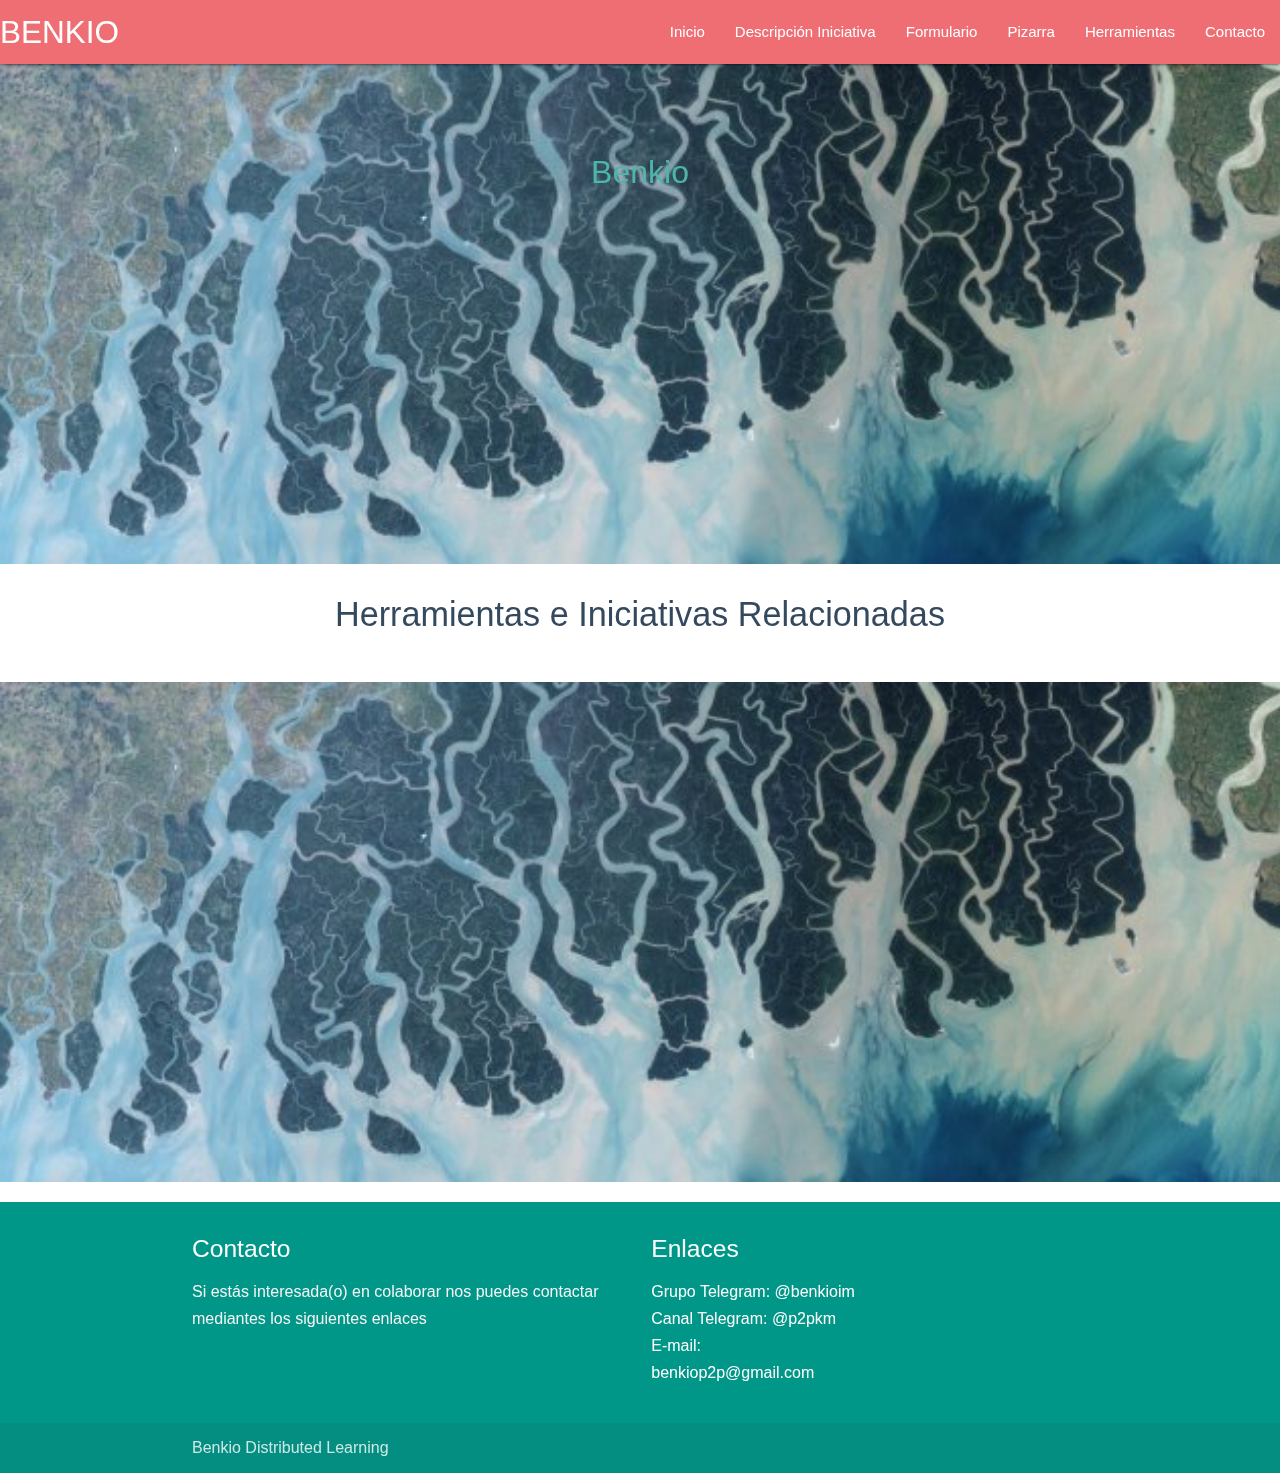
==== herramientas.html @ b796497b "t4" ====
<!doctype html>
<html>

<head>
    <link href="css/materialize.css" rel="stylesheet">
    <link href="css/layout.css" rel="stylesheet">
    <link href="css/pure-min.css" rel="stylesheet">
</head>

<body>
    <div class="header">
        <nav>
            <div class="nav-wrapper">
                <a href="index.html" class="brand-logo">BENKIO</a>
                <ul id="nav-mobile" class="right hide-on-med-and-down">
                    <li><a href="index.html">Inicio</a></li>
                    <li><a href="iniciativa.html">Descripción Iniciativa</a></li>
                    <li><a href="index.html">Formulario</a></li>
                    <li><a href="index.html">Pizarra</a></li>
                    <li><a href="herramientas.html">Herramientas</a></li>
                    <li><a href="#contacto">Contacto</a></li>
                </ul>
            </div>
        </nav>
    </div>

    <div id="index-banner" class="parallax-container">
        <div class="section no-pad-bot">
            <div class="container">
                <br><br>
                <h1 class="header center teal-text text-lighten-2">Benkio</h1>
                <div class="row center">
                </div>
                <br><br>
            </div>
        </div>
        <div class="parallax"><img src="img/background1.jpg"></div>
    </div>
    <div class="container">
        <div class="section">

            <!--   Icon Section   -->
            <div class="row">
                <div class="col s12 center">
                    <h4>Herramientas e Iniciativas Relacionadas</h4>
                </div>
            </div>

        </div>
    </div>
    <div class="parallax-container valign-wrapper">
        <div class="section no-pad-bot">
            <div class="container">
                <div class="row center">
                    <h5 class="header col s12 light"></h5>
                </div>
            </div>
        </div>
        <div class="parallax"><img src="img/background1.jpg" alt="Unsplashed background img 3"></div>
    </div>
    <footer class="page-footer teal">
        <div class="container">
            <div class="row">
                <div class="col l6 s12">
                    <h5 id="contacto" class="white-text">Contacto</h5>
                    <p class="grey-text text-lighten-4"> Si estás interesada(o) en colaborar nos puedes contactar mediantes los siguientes enlaces</p>


                </div>
                <div class="col l3 s12">
                    <h5 class="white-text">Enlaces</h5>
                    <ul>
                        <li><a class="white-text" href="#!">Grupo Telegram: @benkioim </a></li>
                        <li><a class="white-text" href="#!">Canal Telegram: @p2pkm </a></li>
                        <li><a class="white-text" href="#!">E-mail: benkiop2p@gmail.com </a></li>
                    </ul>
                </div>
            </div>
        </div>
        </div>
        <div class="footer-copyright">
            <div class="container">
                Benkio Distributed Learning
            </div>
        </div>
    </footer>


    <!--  Scripts-->
    <script src="js/jquery.js"></script>
    <script src="js/materialize.js"></script>
    <script src="js/init.js"></script>
    <script src=""></script>
</body>

</html>
---- css/layout.css ----
* {
    -webkit-box-sizing: border-box;
    -moz-box-sizing: border-box;
    box-sizing: border-box;
}

/*
 * -- BASE STYLES --
 * Most of these are inherited from Base, but I want to change a few.
 */
body {
    line-height: 1.7em;
    color: #7f8c8d;
    font-size: 13px;
}

h1,
h2,
h3,
h4,
h5,
h6,
label {
    color: #34495e;
}

.pure-img-responsive {
    max-width: 100%;
    height: auto;
}

/*
 * -- LAYOUT STYLES --
 * These are some useful classes which I will need
 */
.l-box {
    padding: 1em;
}

.l-box-lrg {
    padding: 2em;
    border-bottom: 1px solid rgba(0,0,0,0.1);
}

.is-center {
    text-align: center;
}



/*
 * -- PURE FORM STYLES --
 * Style the form inputs and labels
 */
.pure-form label {
    margin: 1em 0 0;
    font-weight: bold;
    font-size: 100%;
}

.pure-form input[type] {
    border: 2px solid #ddd;
    box-shadow: none;
    font-size: 100%;
    width: 100%;
    margin-bottom: 1em;
}

/*
 * -- PURE BUTTON STYLES --
 * I want my pure-button elements to look a little different
 */
.pure-button {
    background-color: #1f8dd6;
    color: white;
    padding: 0.5em 2em;
    border-radius: 5px;
}

a.pure-button-primary {
    background: white;
    color: #1f8dd6;
    border-radius: 5px;
    font-size: 120%;
}


/*
 * -- MENU STYLES --
 * I want to customize how my .pure-menu looks at the top of the page
 */

.home-menu {
    padding: 0.5em;
    text-align: center;
    box-shadow: 0 1px 1px rgba(0,0,0, 0.10);
}
.home-menu {
    background: #2d3e50;
}
.pure-menu.pure-menu-fixed {
    /* Fixed menus normally have a border at the bottom. */
    border-bottom: none;
    /* I need a higher z-index here because of the scroll-over effect. */
    z-index: 4;
}

.home-menu .pure-menu-heading {
    color: white;
    font-weight: 400;
    font-size: 120%;
}

.home-menu .pure-menu-selected a {
    color: white;
}

.home-menu a {
    color: #6FBEF3;
}
.home-menu li a:hover,
.home-menu li a:focus {
    background: none;
    border: none;
    color: #AECFE5;
}


/*
 * -- SPLASH STYLES --
 * This is the blue top section that appears on the page.
 */

.splash-container {
    background: #1f8dd6;
    z-index: 1;
    overflow: hidden;
    /* The following styles are required for the "scroll-over" effect */
    width: 100%;
    height: 88%;
    top: 0;
    left: 0;
    position: fixed !important;
}

.splash {
    /* absolute center .splash within .splash-container */
    width: 80%;
    height: 50%;
    margin: auto;
    position: absolute;
    top: 100px; left: 0; bottom: 0; right: 0;
    text-align: center;
    text-transform: uppercase;
}

/* This is the main heading that appears on the blue section */
.splash-head {
    font-size: 20px;
    font-weight: bold;
    color: white;
    border: 3px solid white;
    padding: 1em 1.6em;
    font-weight: 100;
    border-radius: 5px;
    line-height: 1em;
}

/* This is the subheading that appears on the blue section */
.splash-subhead {
    color: white;
    letter-spacing: 0.05em;
    opacity: 0.8;
}

/*
 * -- CONTENT STYLES --
 * This represents the content area (everything below the blue section)
 */
.content-wrapper {
    /* These styles are required for the "scroll-over" effect */
    position: absolute;
    top: 87%;
    width: 100%;
    min-height: 12%;
    z-index: 2;
    background: white;

}

/* This is the class used for the main content headers (<h2>) */
.content-head {
    font-weight: 400;
    text-transform: uppercase;
    letter-spacing: 0.1em;
    margin: 2em 0 1em;
}

/* This is a modifier class used when the content-head is inside a ribbon */
.content-head-ribbon {
    color: white;
}

/* This is the class used for the content sub-headers (<h3>) */
.content-subhead {
    color: #1f8dd6;
}
    .content-subhead i {
        margin-right: 7px;
    }

/* This is the class used for the dark-background areas. */
.ribbon {
    background: #2d3e50;
    color: #aaa;
}

/* This is the class used for the footer */
.footer {
    background: #111;
}

/*
 * -- TABLET (AND UP) MEDIA QUERIES --
 * On tablets and other medium-sized devices, we want to customize some
 * of the mobile styles.
 */
@media (min-width: 48em) {

    /* We increase the body font size */
    body {
        font-size: 16px;
    }
    /* We want to give the content area some more padding */
    .content {
        padding: 1em;
    }

    /* We can align the menu header to the left, but float the
    menu items to the right. */
    .home-menu {
        text-align: left;
    }
        .home-menu ul {
            float: right;
        }

    /* We increase the height of the splash-container */
/*    .splash-container {
        height: 500px;
    }*/

    /* We decrease the width of the .splash, since we have more width
    to work with */
    .splash {
        width: 50%;
        height: 50%;
    }

    .splash-head {
        font-size: 250%;
    }


    /* We remove the border-separator assigned to .l-box-lrg */
    .l-box-lrg {
        border: none;
    }

}

/*
 * -- DESKTOP (AND UP) MEDIA QUERIES --
 * On desktops and other large devices, we want to over-ride some
 * of the mobile and tablet styles.
 */
@media (min-width: 78em) {
    /* We increase the header font size even more */
    .splash-head {
        font-size: 300%;
    }
}
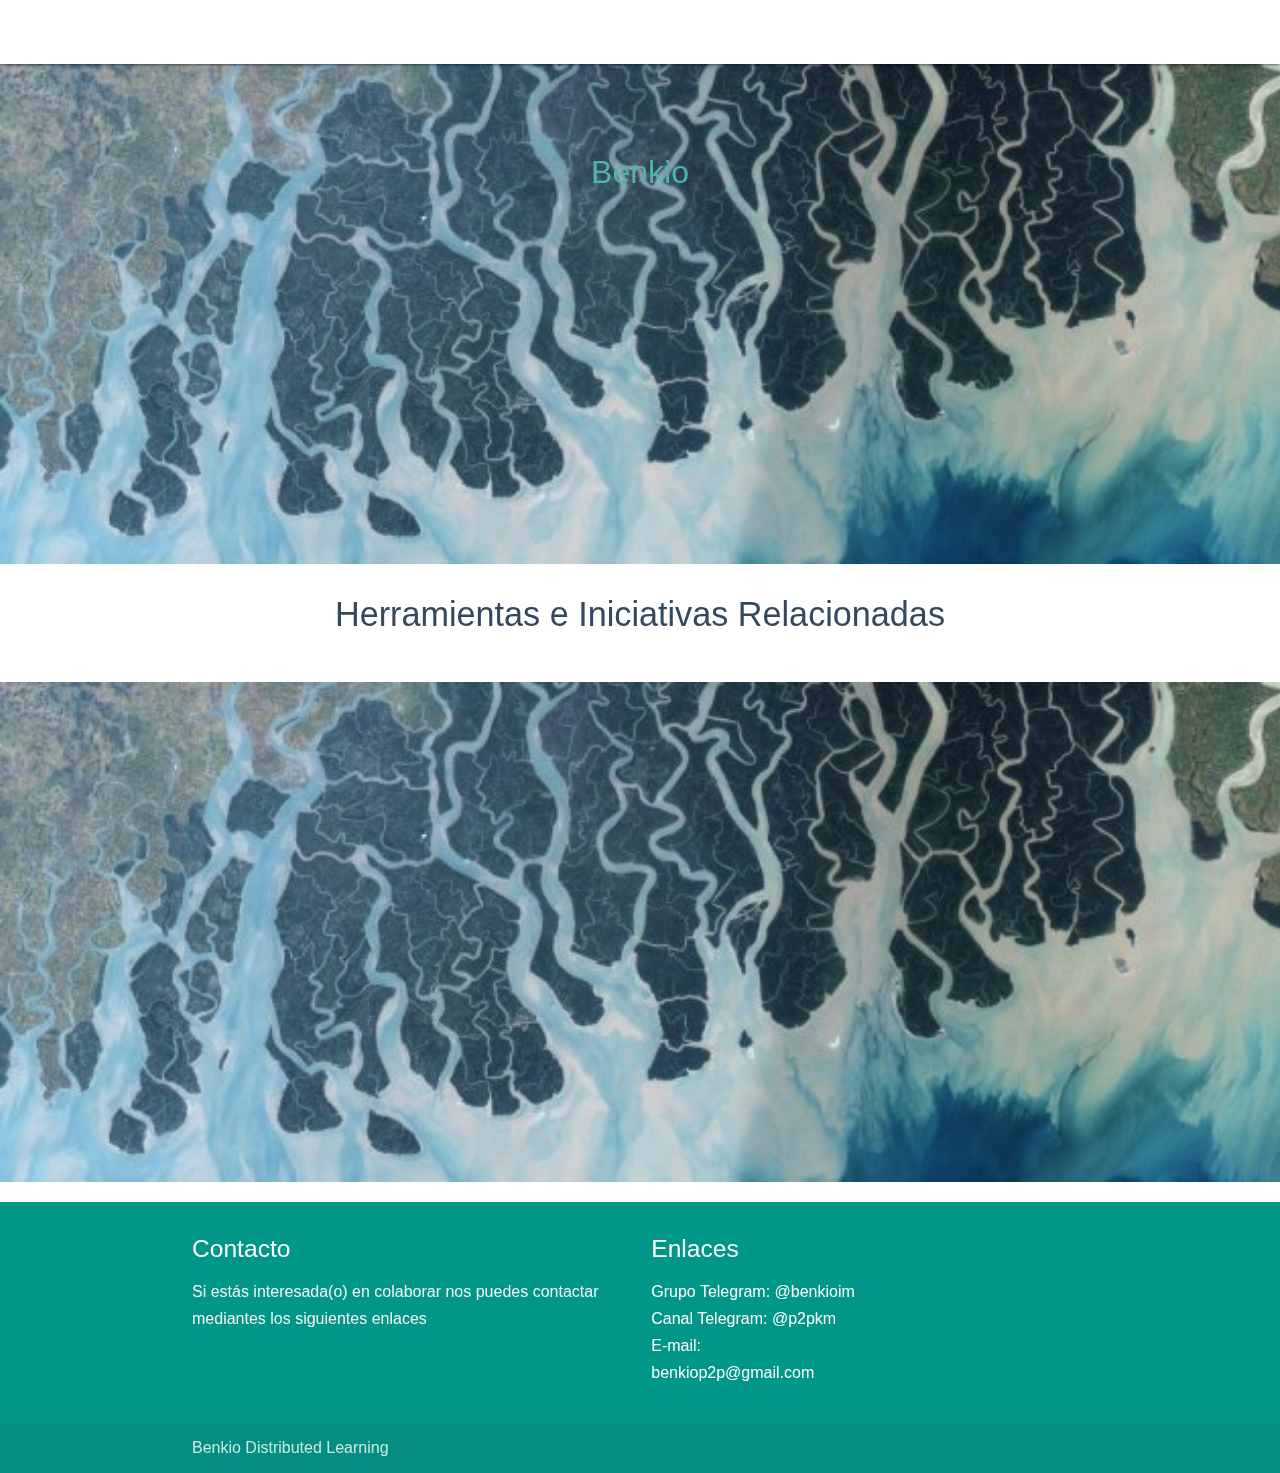
==== commit d91fc97f: "t4" ====
--- a/herramientas.html
+++ b/herramientas.html
@@ -9,19 +9,30 @@
 
 <body>
     <div class="header">
-        <nav>
-            <div class="nav-wrapper">
-                <a href="index.html" class="brand-logo">BENKIO</a>
-                <ul id="nav-mobile" class="right hide-on-med-and-down">
-                    <li><a href="index.html">Inicio</a></li>
-                    <li><a href="iniciativa.html">Descripción Iniciativa</a></li>
-                    <li><a href="index.html">Formulario</a></li>
-                    <li><a href="index.html">Pizarra</a></li>
-                    <li><a href="herramientas.html">Herramientas</a></li>
-                    <li><a href="#contacto">Contacto</a></li>
-                </ul>
-            </div>
-        </nav>
+      <nav class="white" role="navigation">
+          <div class="nav-wrapper container">
+              <ul class="right hide-on-med-and-down">
+                  <ul id="nav-mobile" class="right hide-on-med-and-down">
+                      <li><a href="index.html">Inicio</a></li>
+                      <li><a href="iniciativa.html">Descripción Iniciativa</a></li>
+                      <li><a href="#formulario">Formulario</a></li>
+                      <li><a href="#tPizarra">Pizarra</a></li>
+                      <li><a href="herramientas.html">Herramientas</a></li>
+                      <li><a href="#contacto">Contacto</a></li>
+                  </ul>
+              </ul>
+
+              <ul id="nav-mobile" class="side-nav">
+                  <li><a href="index.html">Inicio</a></li>
+                  <li><a href="iniciativa.html">Descripción Iniciativa</a></li>
+                  <li><a href="#formulario">Formulario</a></li>
+                  <li><a href="#tPizarra">Pizarra</a></li>
+                  <li><a href="herramientas.html">Herramientas</a></li>
+                  <li><a href="#contacto">Contacto</a></li>
+              </ul>
+              <a href="#" data-activates="nav-mobile" class="button-collapse"><i class="material-icons">menu</i></a>
+          </div>
+      </nav>
     </div>
 
     <div id="index-banner" class="parallax-container">
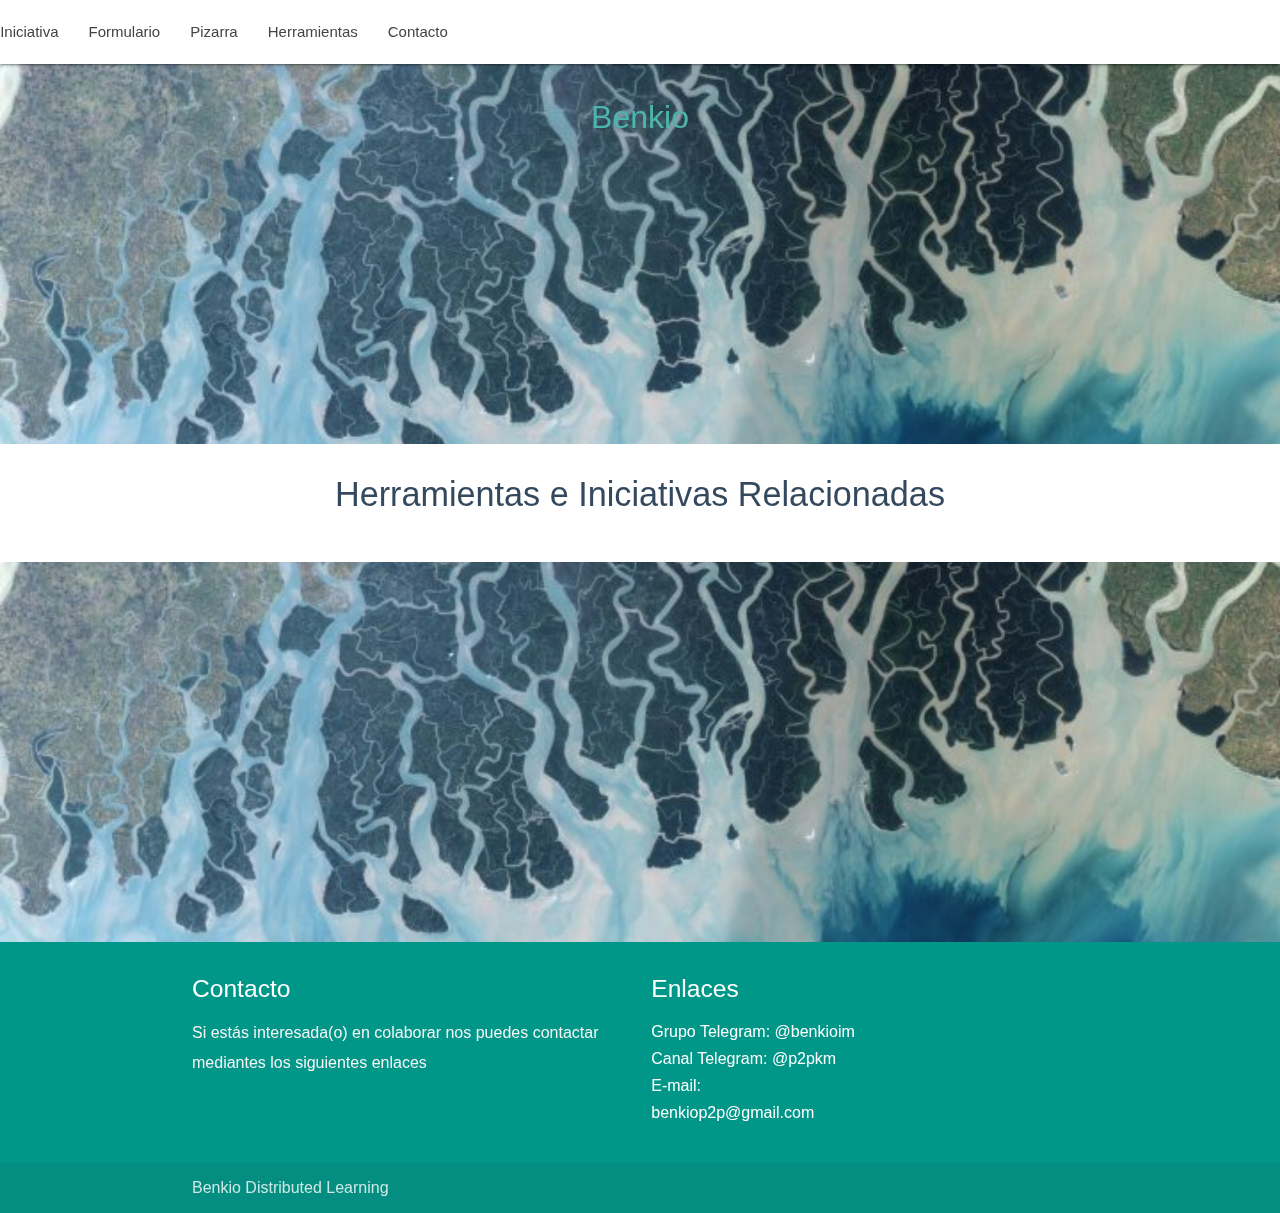
==== commit 12325a89: "t4" ====
--- a/herramientas.html
+++ b/herramientas.html
@@ -5,6 +5,8 @@
     <link href="css/materialize.css" rel="stylesheet">
     <link href="css/layout.css" rel="stylesheet">
     <link href="css/pure-min.css" rel="stylesheet">
+    <link href="css/style.css" type="text/css" rel="stylesheet" media="screen,projection" />
+    <link href="https://fonts.googleapis.com/icon?family=Material+Icons" rel="stylesheet">
 </head>
 
 <body>
--- a/css/style.css
+++ b/css/style.css
@@ -0,0 +1,57 @@
+/* Custom Stylesheet */
+/**
+ * Use this file to override Materialize files so you can update
+ * the core Materialize files in the future
+ *
+ * Made By MaterializeCSS.com
+ */
+
+nav ul a,
+nav .brand-logo {
+  color: #444;
+}
+
+p {
+  line-height: 2rem;
+}
+
+.button-collapse {
+  color: #26a69a;
+}
+
+.parallax-container {
+  min-height: 380px;
+  line-height: 0;
+  height: auto;
+  color: rgba(255,255,255,.9);
+}
+  .parallax-container .section {
+    width: 100%;
+  }
+
+@media only screen and (max-width : 992px) {
+  .parallax-container .section {
+    position: absolute;
+    top: 40%;
+  }
+  #index-banner .section {
+    top: 10%;
+  }
+}
+
+@media only screen and (max-width : 600px) {
+  #index-banner .section {
+    top: 0;
+  }
+}
+
+.icon-block {
+  padding: 0 15px;
+}
+.icon-block .material-icons {
+  font-size: inherit;
+}
+
+footer.page-footer {
+  margin: 0;
+}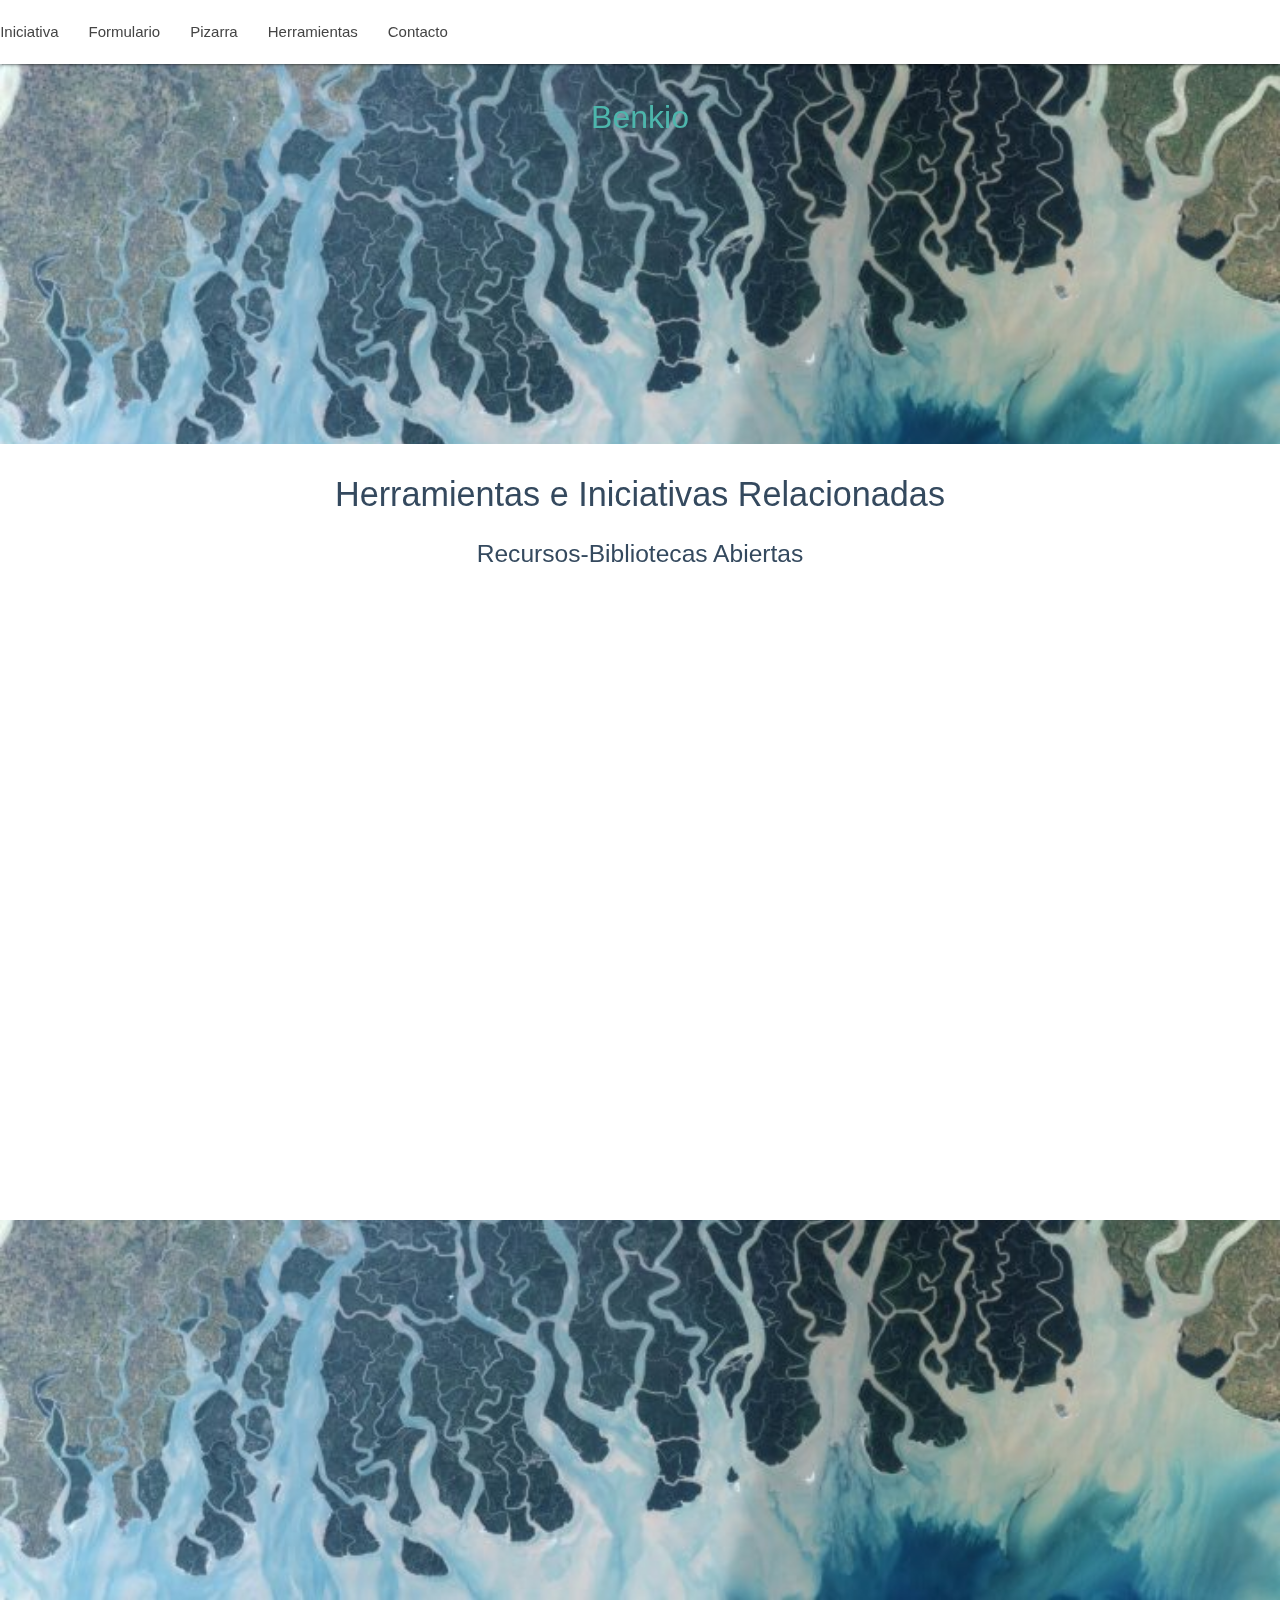
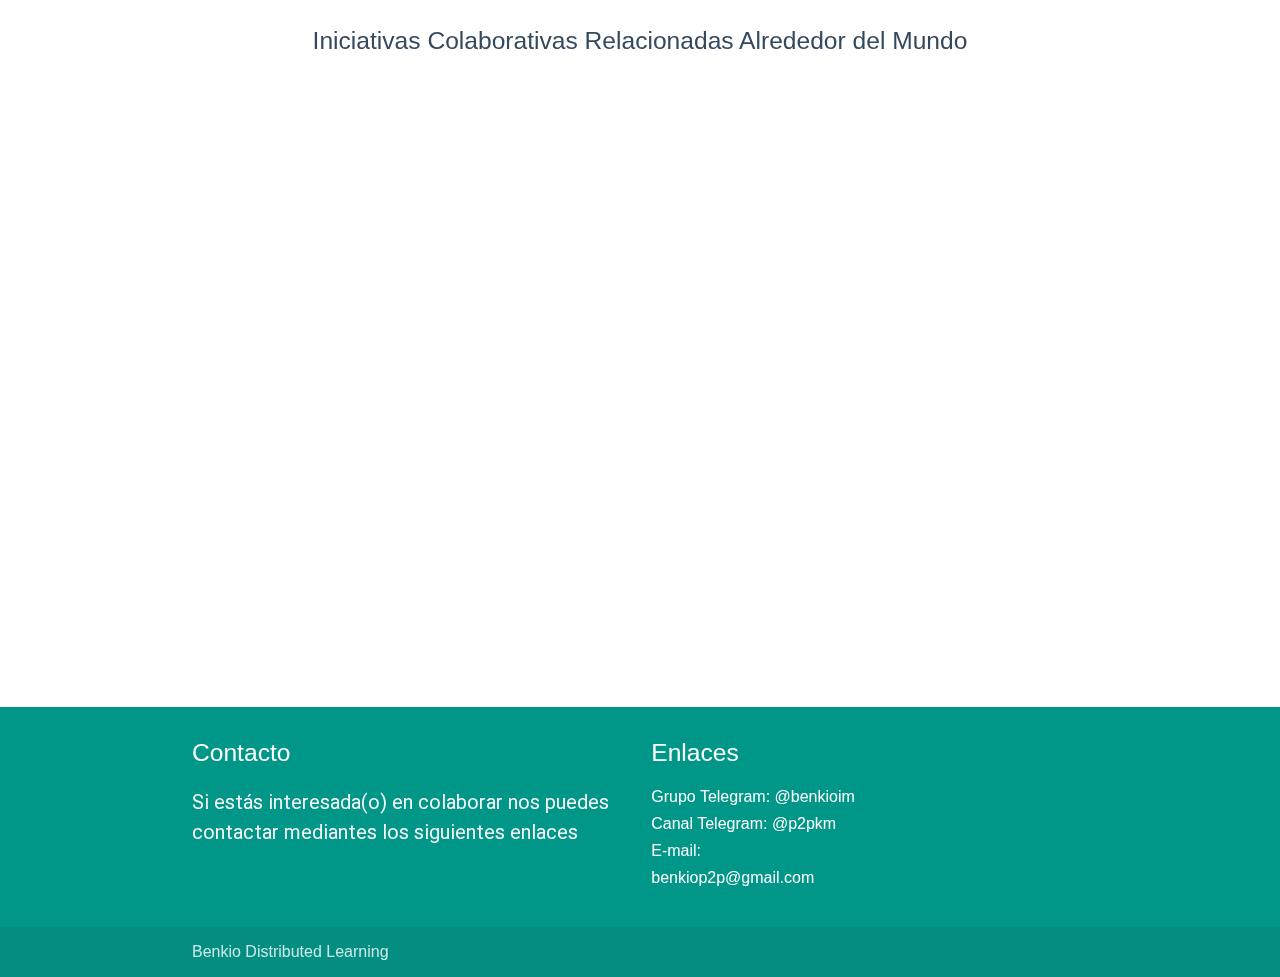
==== commit d4c18eb4: "upwardspiral" ====
--- a/herramientas.html
+++ b/herramientas.html
@@ -11,30 +11,30 @@
 
 <body>
     <div class="header">
-      <nav class="white" role="navigation">
-          <div class="nav-wrapper container">
-              <ul class="right hide-on-med-and-down">
-                  <ul id="nav-mobile" class="right hide-on-med-and-down">
-                      <li><a href="index.html">Inicio</a></li>
-                      <li><a href="iniciativa.html">Descripción Iniciativa</a></li>
-                      <li><a href="#formulario">Formulario</a></li>
-                      <li><a href="#tPizarra">Pizarra</a></li>
-                      <li><a href="herramientas.html">Herramientas</a></li>
-                      <li><a href="#contacto">Contacto</a></li>
-                  </ul>
-              </ul>
+        <nav class="white" role="navigation">
+            <div class="nav-wrapper container">
+                <ul class="right hide-on-med-and-down">
+                    <ul id="nav-mobile" class="right hide-on-med-and-down">
+                        <li><a href="index.html">Inicio</a></li>
+                        <li><a href="iniciativa.html">Descripción Iniciativa</a></li>
+                        <li><a href="index.html#formulario">Formulario</a></li>
+                        <li><a href="index.html#tPizarra">Pizarra</a></li>
+                        <li><a href="herramientas.html">Herramientas</a></li>
+                        <li><a href="#contacto">Contacto</a></li>
+                    </ul>
+                </ul>
 
-              <ul id="nav-mobile" class="side-nav">
-                  <li><a href="index.html">Inicio</a></li>
-                  <li><a href="iniciativa.html">Descripción Iniciativa</a></li>
-                  <li><a href="#formulario">Formulario</a></li>
-                  <li><a href="#tPizarra">Pizarra</a></li>
-                  <li><a href="herramientas.html">Herramientas</a></li>
-                  <li><a href="#contacto">Contacto</a></li>
-              </ul>
-              <a href="#" data-activates="nav-mobile" class="button-collapse"><i class="material-icons">menu</i></a>
-          </div>
-      </nav>
+                <ul id="nav-mobile" class="side-nav">
+                    <li><a href="index.html">Inicio</a></li>
+                    <li><a href="iniciativa.html">Descripción Iniciativa</a></li>
+                    <li><a href="index.html#formulario">Formulario</a></li>
+                    <li><a href="index.html#tPizarra">Pizarra</a></li>
+                    <li><a href="herramientas.html">Herramientas</a></li>
+                    <li><a href="#contacto">Contacto</a></li>
+                </ul>
+                <a href="#" data-activates="nav-mobile" class="button-collapse"><i class="material-icons">menu</i></a>
+            </div>
+        </nav>
     </div>
 
     <div id="index-banner" class="parallax-container">
@@ -51,14 +51,14 @@
     </div>
     <div class="container">
         <div class="section">
-
-            <!--   Icon Section   -->
             <div class="row">
                 <div class="col s12 center">
                     <h4>Herramientas e Iniciativas Relacionadas</h4>
+                    <h5 class="header col s12 light">Recursos-Bibliotecas Abiertas</h5>
+                    <iframe height="600px" width="100%" style="border:none;" src="https://view-awesome-table.com/-KWX3rG6NI2qfZZIIPnu/view"></iframe>
                 </div>
+
             </div>
-
         </div>
     </div>
     <div class="parallax-container valign-wrapper">
@@ -70,6 +70,17 @@
             </div>
         </div>
         <div class="parallax"><img src="img/background1.jpg" alt="Unsplashed background img 3"></div>
+    </div>
+    <div class="container">
+        <div class="section">
+            <div class="row">
+                <div class="col s12 center">
+                    <h5 class="header col s12 light">Iniciativas Colaborativas Relacionadas Alrededor del Mundo</h5>
+                    <iframe height="600px" width="100%" style="border:none;" src="https://view-awesome-table.com/-KWX6R7lTR0MB8az3wIQ/view"></iframe>
+                </div>
+
+            </div>
+        </div>
     </div>
     <footer class="page-footer teal">
         <div class="container">
--- a/css/style.css
+++ b/css/style.css
@@ -12,7 +12,15 @@
 }
 
 p {
-  line-height: 2rem;
+  line-height: 150%;
+  font-family: "Roboto";
+  font-style: normal;
+  font-size: 20px;
+  color: black;
+}
+
+q {
+  font-style: italic;
 }
 
 .button-collapse {
@@ -54,4 +62,8 @@
 
 footer.page-footer {
   margin: 0;
-}+}
+
+ul{
+  list-style-type:none;
+}
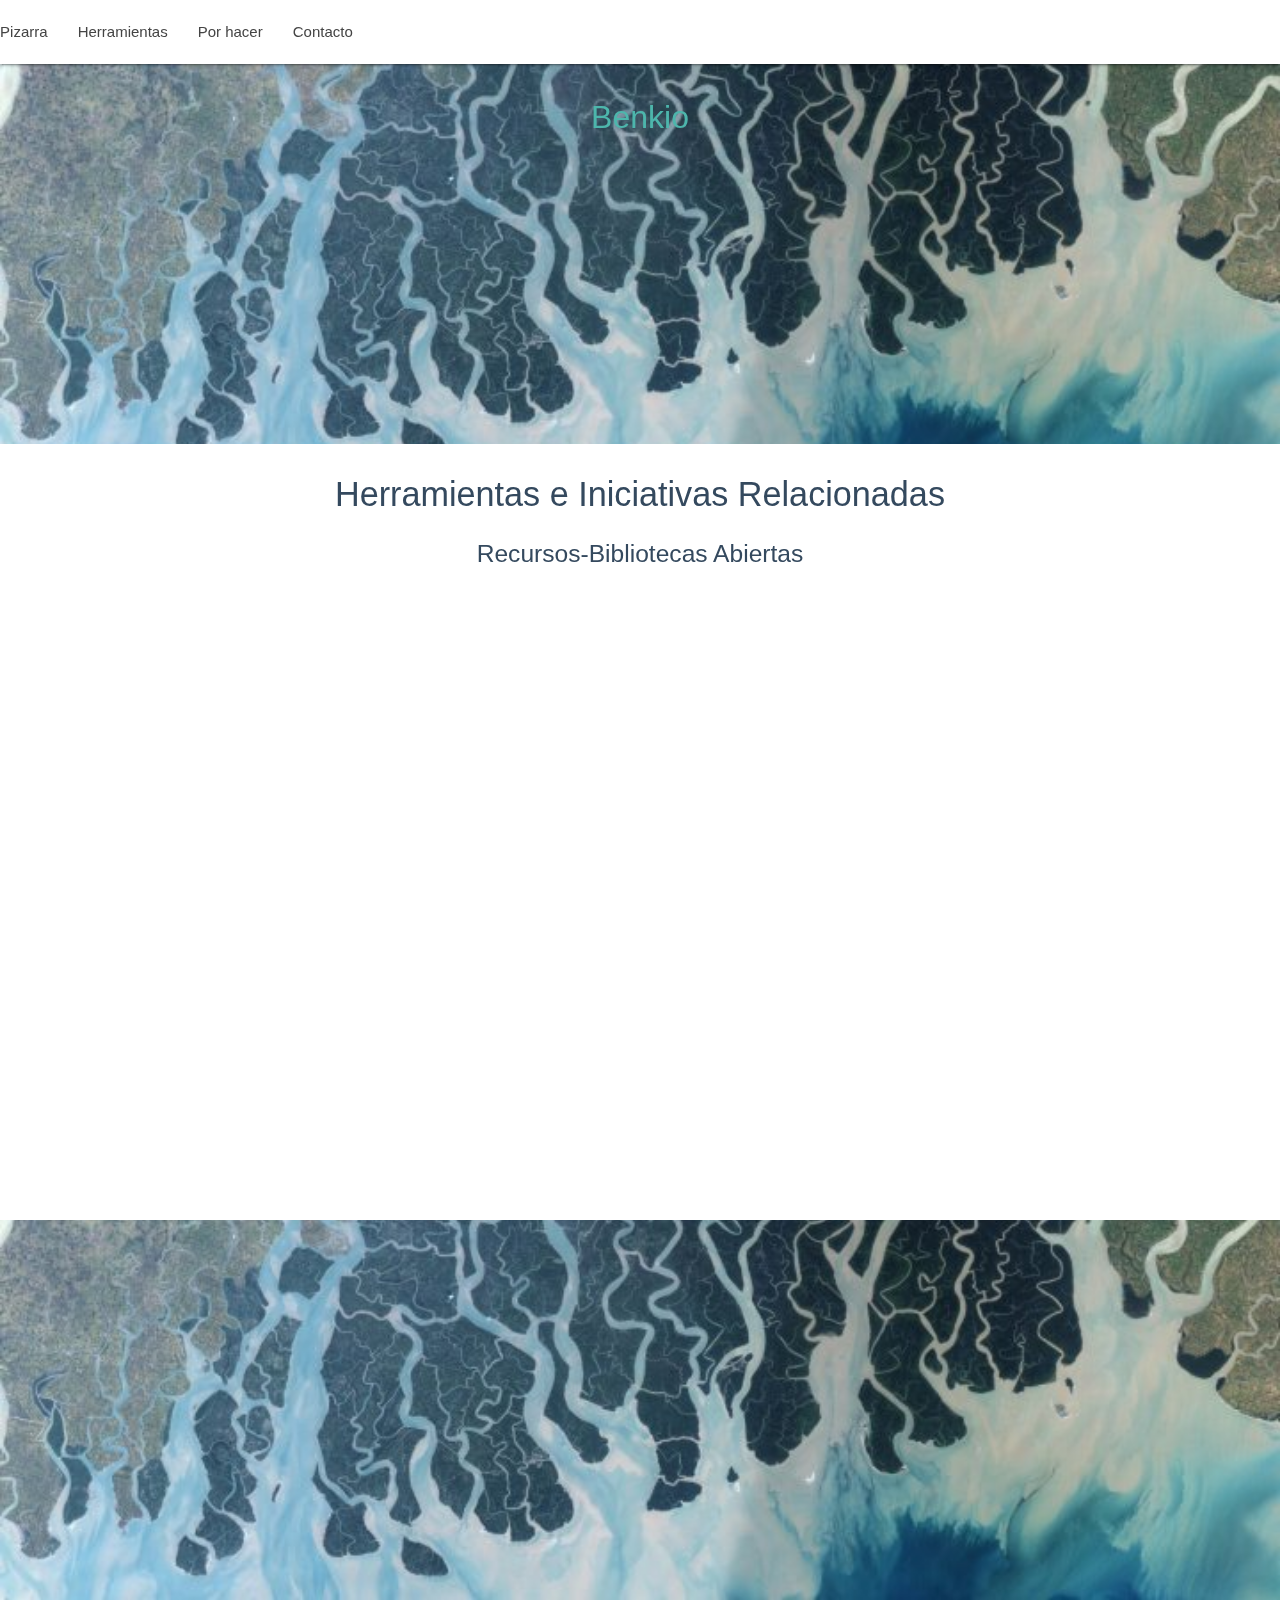
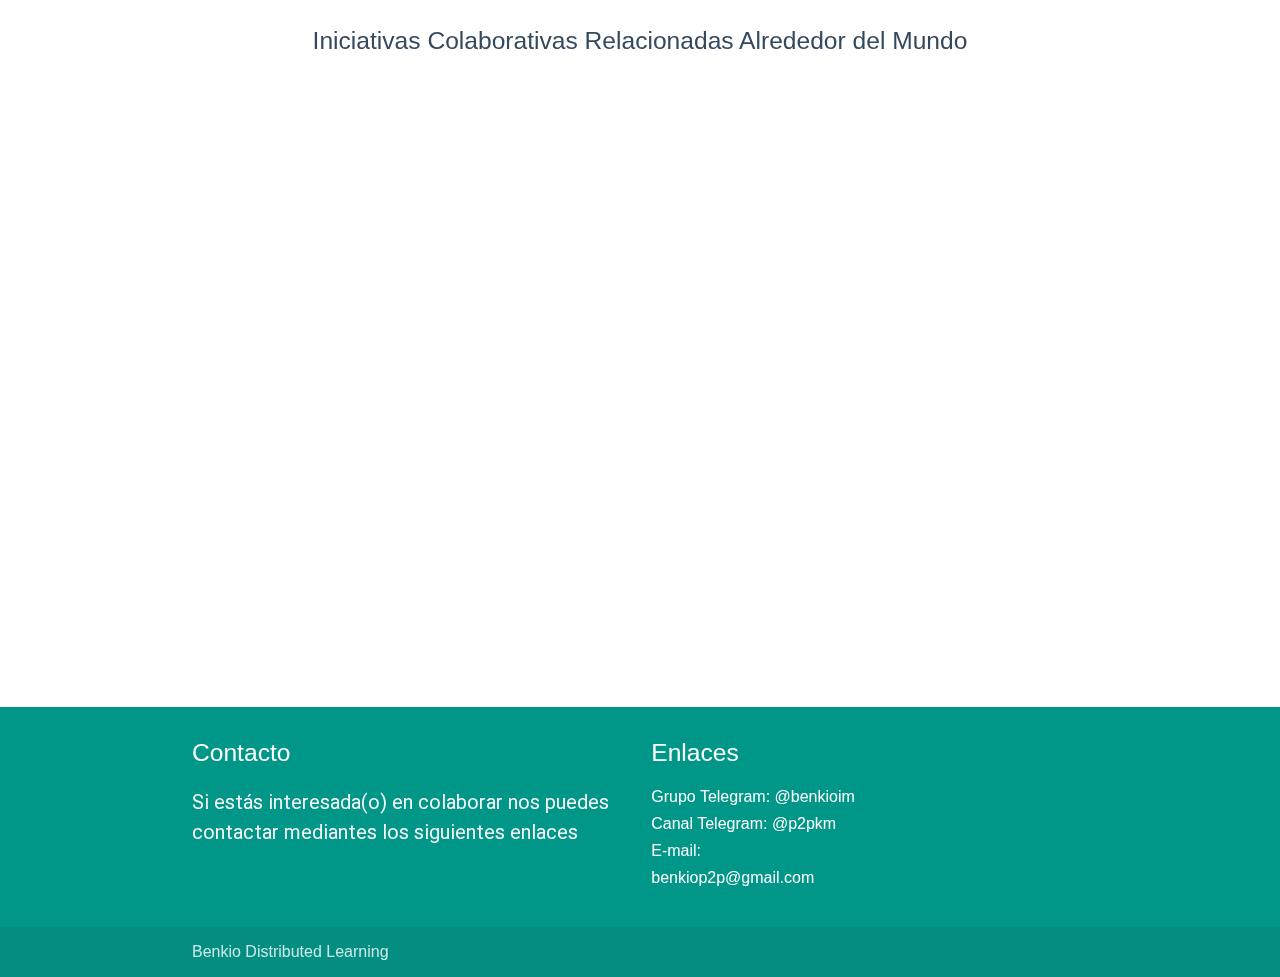
==== commit b81cc4c2: "upwardspiral" ====
--- a/herramientas.html
+++ b/herramientas.html
@@ -20,6 +20,7 @@
                         <li><a href="index.html#formulario">Formulario</a></li>
                         <li><a href="index.html#tPizarra">Pizarra</a></li>
                         <li><a href="herramientas.html">Herramientas</a></li>
+                                        <li><a href="todo.html">Por hacer</a></li>
                         <li><a href="#contacto">Contacto</a></li>
                     </ul>
                 </ul>
@@ -30,6 +31,7 @@
                     <li><a href="index.html#formulario">Formulario</a></li>
                     <li><a href="index.html#tPizarra">Pizarra</a></li>
                     <li><a href="herramientas.html">Herramientas</a></li>
+                                    <li><a href="todo.html">Por hacer</a></li>
                     <li><a href="#contacto">Contacto</a></li>
                 </ul>
                 <a href="#" data-activates="nav-mobile" class="button-collapse"><i class="material-icons">menu</i></a>
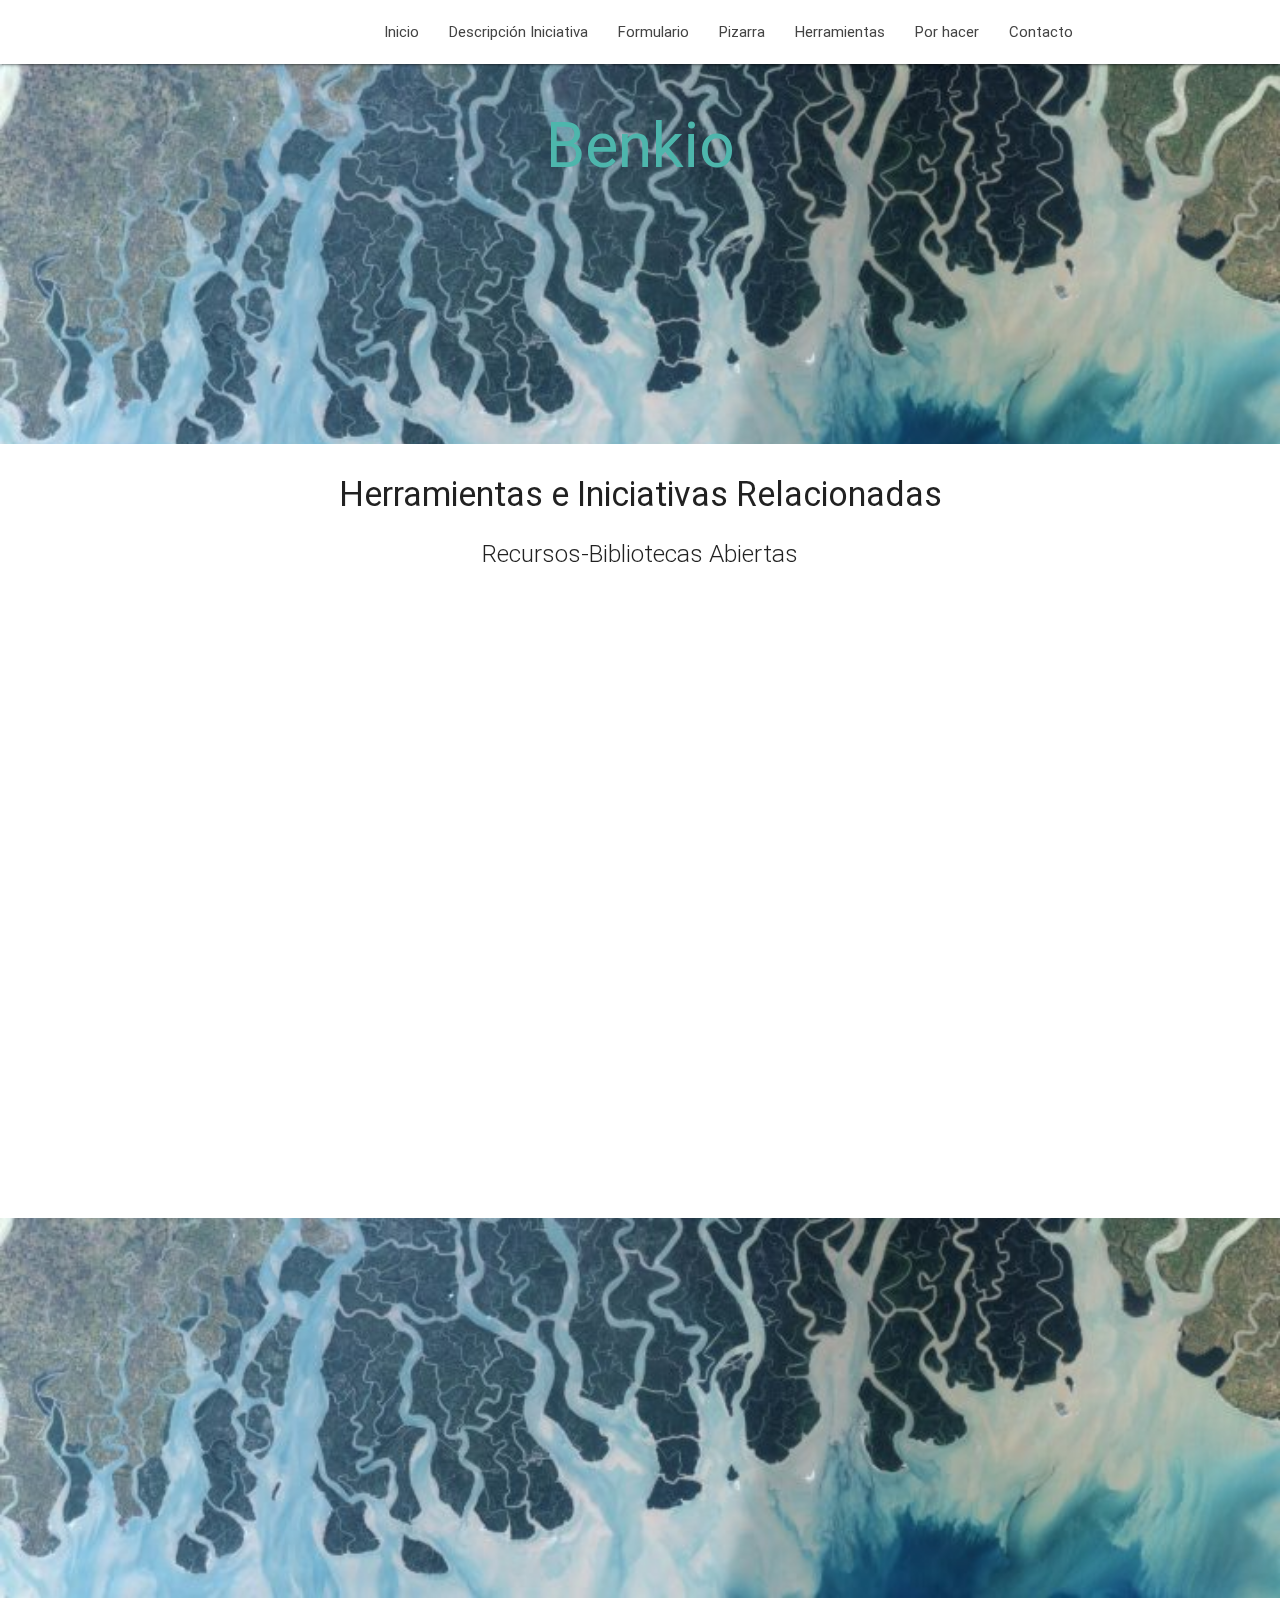
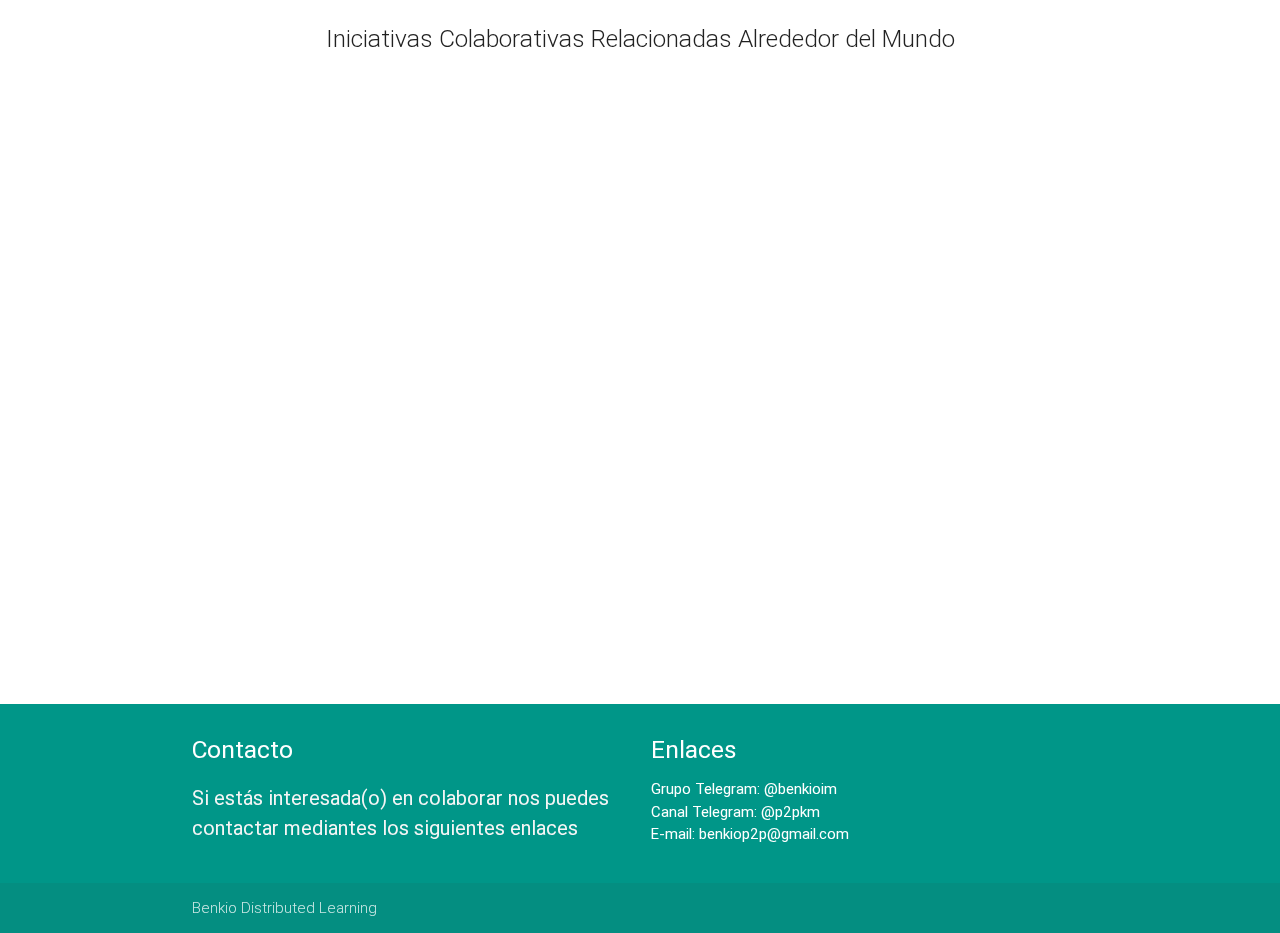
==== commit a1349ab8: "Update herramientas.html" ====
--- a/herramientas.html
+++ b/herramientas.html
@@ -1,43 +1,45 @@
-<!doctype html>
-<html>
+<!DOCTYPE html>
+<html lang="en">
 
 <head>
-    <link href="css/materialize.css" rel="stylesheet">
-    <link href="css/layout.css" rel="stylesheet">
-    <link href="css/pure-min.css" rel="stylesheet">
+    <meta http-equiv="Content-Type" content="text/html; charset=UTF-8" />
+    <meta name="viewport" content="width=80%, initial-scale=0.8, maximum-scale=0.8, user-scalable=no" />
+    <title>Benkio</title>
+
+    <!-- CSS  -->
+    <link href="https://fonts.googleapis.com/icon?family=Material+Icons" rel="stylesheet">
+    <link href="css/materialize.css" type="text/css" rel="stylesheet" media="screen,projection" />
     <link href="css/style.css" type="text/css" rel="stylesheet" media="screen,projection" />
-    <link href="https://fonts.googleapis.com/icon?family=Material+Icons" rel="stylesheet">
 </head>
 
 <body>
-    <div class="header">
-        <nav class="white" role="navigation">
-            <div class="nav-wrapper container">
-                <ul class="right hide-on-med-and-down">
-                    <ul id="nav-mobile" class="right hide-on-med-and-down">
-                        <li><a href="index.html">Inicio</a></li>
-                        <li><a href="iniciativa.html">Descripción Iniciativa</a></li>
-                        <li><a href="index.html#formulario">Formulario</a></li>
-                        <li><a href="index.html#tPizarra">Pizarra</a></li>
-                        <li><a href="herramientas.html">Herramientas</a></li>
-                                        <li><a href="todo.html">Por hacer</a></li>
-                        <li><a href="#contacto">Contacto</a></li>
-                    </ul>
-                </ul>
-
-                <ul id="nav-mobile" class="side-nav">
+    <nav class="white" role="navigation">
+        <div class="nav-wrapper container">
+            <ul class="right hide-on-med-and-down">
+                <ul id="nav-mobile" class="fixed right hide-on-med-and-down">
                     <li><a href="index.html">Inicio</a></li>
                     <li><a href="iniciativa.html">Descripción Iniciativa</a></li>
-                    <li><a href="index.html#formulario">Formulario</a></li>
-                    <li><a href="index.html#tPizarra">Pizarra</a></li>
+                    <li><a href="#formulario">Formulario</a></li>
+                    <li><a href="#tPizarra">Pizarra</a></li>
                     <li><a href="herramientas.html">Herramientas</a></li>
-                                    <li><a href="todo.html">Por hacer</a></li>
+                    <li><a href="todo.html">Por hacer</a></li>
                     <li><a href="#contacto">Contacto</a></li>
                 </ul>
-                <a href="#" data-activates="nav-mobile" class="button-collapse"><i class="material-icons">menu</i></a>
-            </div>
-        </nav>
-    </div>
+            </ul>
+
+            <ul id="nav-mobile" class="side-nav">
+                <li><a href="index.html">Inicio</a></li>
+                <li><a href="iniciativa.html">Descripción Iniciativa</a></li>
+                <li><a href="#formulario">Formulario</a></li>
+                <li><a href="#tPizarra">Pizarra</a></li>
+                <li><a href="herramientas.html">Herramientas</a></li>
+                <li><a href="todo.html">Por hacer</a></li>
+                <li><a href="#contacto">Contacto</a></li>
+            </ul>
+            <a href="#" data-activates="nav-mobile" class="button-collapse"><i class="material-icons">menu</i></a>
+        </div>
+</nav>
+    
 
     <div id="index-banner" class="parallax-container">
         <div class="section no-pad-bot">
--- a/css/style.css
+++ b/css/style.css
@@ -1,4 +1,6 @@
 /* Custom Stylesheet */
+
+
 /**
  * Use this file to override Materialize files so you can update
  * the core Materialize files in the future
@@ -6,64 +8,73 @@
  * Made By MaterializeCSS.com
  */
 
-nav ul a,
-nav .brand-logo {
-  color: #444;
+* {
+    -webkit-box-sizing: border-box;
+    -moz-box-sizing: border-box;
+    box-sizing: border-box;
+}
+
+
+
+nav ul a, nav .brand-logo {
+    color: #444;
 }
 
 p {
-  line-height: 150%;
-  font-family: "Roboto";
-  font-style: normal;
-  font-size: 20px;
-  color: black;
+    line-height: 150%;
+    font-family: "Roboto";
+    font-style: normal;
+    font-size: 20px;
+    color: black;
 }
 
 q {
-  font-style: italic;
+    font-style: italic;
 }
 
 .button-collapse {
-  color: #26a69a;
+    color: #26a69a;
 }
 
 .parallax-container {
-  min-height: 380px;
-  line-height: 0;
-  height: auto;
-  color: rgba(255,255,255,.9);
-}
-  .parallax-container .section {
-    width: 100%;
-  }
-
-@media only screen and (max-width : 992px) {
-  .parallax-container .section {
-    position: absolute;
-    top: 40%;
-  }
-  #index-banner .section {
-    top: 10%;
-  }
+    min-height: 380px;
+    line-height: 0;
+    height: auto;
+    color: rgba(255, 255, 255, .9);
 }
 
-@media only screen and (max-width : 600px) {
-  #index-banner .section {
-    top: 0;
-  }
+.parallax-container .section {
+    width: 100%;
+}
+
+@media only screen and (max-width: 992px) {
+    .parallax-container .section {
+        position: absolute;
+        top: 40%;
+    }
+    #index-banner .section {
+        top: 10%;
+    }
+}
+
+@media only screen and (max-width: 600px) {
+    #index-banner .section {
+        top: 0;
+    }
 }
 
 .icon-block {
-  padding: 0 15px;
+    padding: 0 15px;
 }
+
 .icon-block .material-icons {
-  font-size: inherit;
+    font-size: inherit;
 }
 
 footer.page-footer {
-  margin: 0;
+    margin: 0;
 }
 
-ul{
-  list-style-type:none;
+ul {
+    list-style-type: none;
 }
